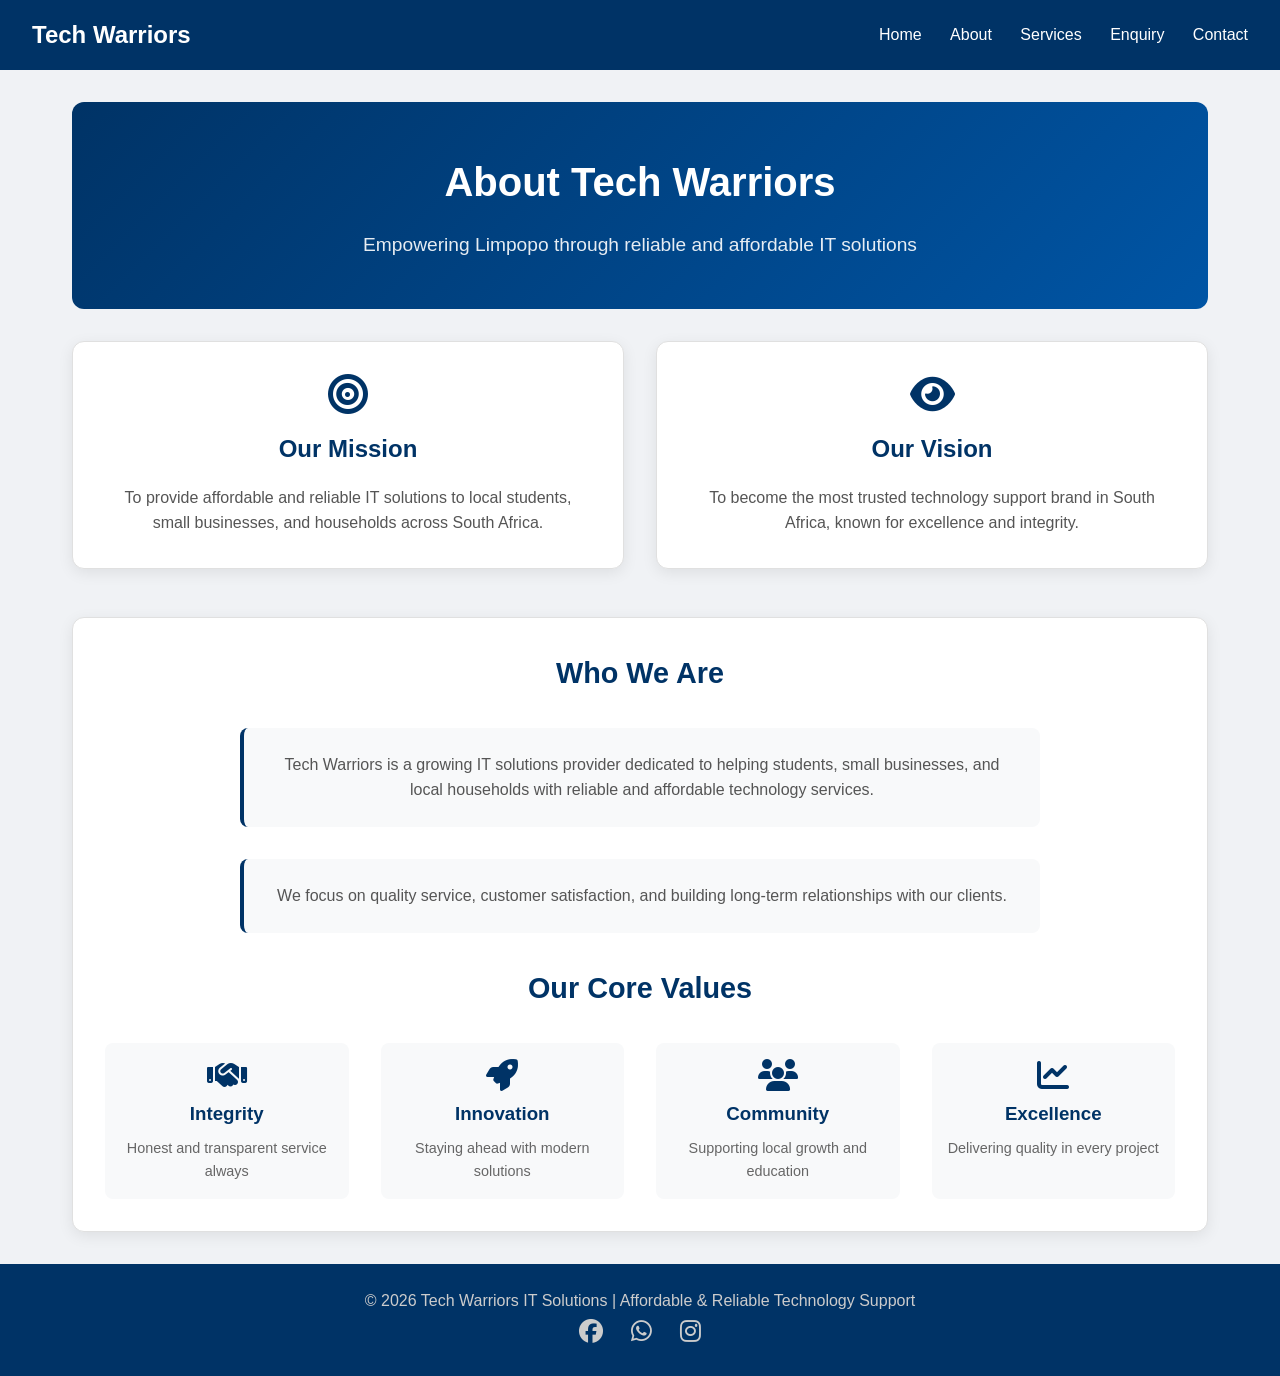
==== about.html @ 4be57d0c "seventh commit" ====
<!DOCTYPE html>
<html lang="en">
<head>
<meta charset="UTF-8">
<meta name="viewport" content="width=device-width, initial-scale=1.0">
<title>About Us - Tech Warriors IT Solutions</title>
<link rel="stylesheet" href="css/style.css">
<link rel="stylesheet" href="https://cdnjs.cloudflare.com/ajax/libs/font-awesome/6.5.0/css/all.min.css">
<style>

  * {
    margin: 0;
    padding: 0;
    box-sizing: border-box;
  }

  body {
    font-family: 'Arial', 'Aptos', sans-serif;
    background-color: #f0f2f5;
    color: #333;
    line-height: 1.6;
  }


  .navbar {
    background-color: #003366;
    padding: 1rem 2rem;
    display: flex;
    justify-content: space-between;
    align-items: center;
    flex-wrap: wrap;
  }

  .logo a {
    color: #fff;
    font-size: 1.5rem;
    font-weight: bold;
    text-decoration: none;
  }

  .nav-links a {
    color: #fff;
    text-decoration: none;
    margin-left: 1.5rem;
    padding: 0.5rem 0;
    transition: color 0.3s;
  }

  .nav-links a:hover {
    color: #cccccc;
  }

  
  .about-container {
    max-width: 1200px;
    margin: 2rem auto;
    padding: 0 2rem;
  }


  .about-hero {
    background: linear-gradient(135deg, #003366 0%, #0055a5 100%);
    color: white;
    text-align: center;
    padding: 3rem 2rem;
    border-radius: 12px;
    margin-bottom: 2rem;
  }

  .about-hero h1 {
    font-size: 2.5rem;
    margin-bottom: 1rem;
  }

  .about-hero p {
    font-size: 1.2rem;
    max-width: 700px;
    margin: 0 auto;
    opacity: 0.9;
  }


  .mv-section {
    display: flex;
    gap: 2rem;
    margin-bottom: 3rem;
    flex-wrap: wrap;
  }

  .mv-card {
    flex: 1;
    background: white;
    padding: 2rem;
    border-radius: 12px;
    box-shadow: 0 4px 15px rgba(0,0,0,0.08);
    text-align: center;
    transition: transform 0.3s;
    border: 1px solid #e0e0e0;
  }

  .mv-card:hover {
    transform: translateY(-5px);
    box-shadow: 0 6px 20px rgba(0,0,0,0.12);
  }

  .mv-card i {
    font-size: 2.5rem;
    color: #003366;
    margin-bottom: 1rem;
  }

  .mv-card h2 {
    color: #003366;
    margin-bottom: 1rem;
    font-size: 1.5rem;
  }

  .mv-card p {
    color: #555;
    line-height: 1.6;
  }

  
  .values-section {
    background: white;
    padding: 2rem;
    border-radius: 12px;
    box-shadow: 0 4px 15px rgba(0,0,0,0.08);
    margin-bottom: 2rem;
    border: 1px solid #e0e0e0;
  }

  .values-section h2 {
    text-align: center;
    color: #003366; /* Blue */
    margin-bottom: 2rem;
    font-size: 1.8rem;
  }

  .values-grid {
    display: flex;
    gap: 2rem;
    flex-wrap: wrap;
    justify-content: center;
  }

  .value-item {
    flex: 1;
    min-width: 200px;
    text-align: center;
    padding: 1rem;
    background: #f8f9fa;
    border-radius: 8px;
  }

  .value-item i {
    font-size: 2rem;
    color: #003366;
    margin-bottom: 0.5rem;
  }

  .value-item h3 {
    color: #003366;
    margin-bottom: 0.5rem;
  }

  .value-item p {
    color: #666;
    font-size: 0.9rem;
  }

  
  .description-text {
    text-align: center;
    max-width: 800px;
    margin: 0 auto 2rem auto;
    color: #555;
    background: #f8f9fa;
    padding: 1.5rem;
    border-radius: 8px;
    border-left: 4px solid #003366;
  }

  
  footer {
    background-color: #003366;
    color: #ccc;
    text-align: center;
    padding: 1.5rem;
    margin-top: 2rem;
  }

  .social-icons a {
    color: #ccc;
    font-size: 1.5rem;
    margin: 0 0.75rem;
    transition: color 0.3s;
  }

  .social-icons a:hover {
    color: #003366;
  }

  
  @media (max-width: 768px) {
    .navbar {
      flex-direction: column;
      gap: 0.8rem;
    }
    .nav-links a {
      margin: 0 0.8rem;
    }
    .about-hero h1 {
      font-size: 1.8rem;
    }
    .mv-section {
      flex-direction: column;
    }
    .values-grid {
      flex-direction: column;
    }
  }
</style>
</head>
<body>

<nav class="navbar">
  <div class="logo"><a href="index.html">Tech Warriors</a></div>
  <div class="nav-links">
    <a href="index.html">Home</a>
    <a href="about.html">About</a>
    <a href="services.html">Services</a>
    <a href="enquiry.html">Enquiry</a>
    <a href="contact.html">Contact</a>
  </div>
</nav>

<div class="about-container">
  <!-- Hero Section -->
  <div class="about-hero">
    <h1>About Tech Warriors</h1>
    <p>Empowering Limpopo through reliable and affordable IT solutions</p>
  </div>


  <div class="mv-section">
    <div class="mv-card">
      <i class="fas fa-bullseye"></i>
      <h2>Our Mission</h2>
      <p>To provide affordable and reliable IT solutions to local students, small businesses, and households across South Africa.</p>
    </div>
    <div class="mv-card">
      <i class="fas fa-eye"></i>
      <h2>Our Vision</h2>
      <p>To become the most trusted technology support brand in South Africa, known for excellence and integrity.</p>
    </div>
  </div>

  
  <div class="values-section">
    <h2>Who We Are</h2>
    <div class="description-text">
      <p>Tech Warriors is a growing IT solutions provider dedicated to helping students, small businesses, and local households with reliable and affordable technology services.</p>
    </div>
    <div class="description-text" style="margin-top: 1rem;">
      <p>We focus on quality service, customer satisfaction, and building long-term relationships with our clients.</p>
    </div>

    <h2 style="margin-top: 2rem;">Our Core Values</h2>
    <div class="values-grid">
      <div class="value-item">
        <i class="fas fa-handshake"></i>
        <h3>Integrity</h3>
        <p>Honest and transparent service always</p>
      </div>
      <div class="value-item">
        <i class="fas fa-rocket"></i>
        <h3>Innovation</h3>
        <p>Staying ahead with modern solutions</p>
      </div>
      <div class="value-item">
        <i class="fas fa-users"></i>
        <h3>Community</h3>
        <p>Supporting local growth and education</p>
      </div>
      <div class="value-item">
        <i class="fas fa-chart-line"></i>
        <h3>Excellence</h3>
        <p>Delivering quality in every project</p>
      </div>
    </div>
  </div>
</div>

<footer>
  <p>© 2026 Tech Warriors IT Solutions | Affordable & Reliable Technology Support</p>
  <div class="social-icons">
    <a href="#"><i class="fab fa-facebook"></i></a>
    <a href="#"><i class="fab fa-whatsapp"></i></a>
    <a href="#"><i class="fab fa-instagram"></i></a>
  </div>
</footer>

<script src="js/script.js"></script>
</body>
</html>
---- css/style.css ----
/* RESET */
*{
    margin: 0;
    padding: 0;
    box-sizing: border-box;
    font-family: Aptos, Arial, sans-serif;
}

body{
    background: #f4f4f4;
    color: #333;
}

/* NAVBAR */
.navbar{
    background: #0056b3;
    padding: 15px 40px;
    display: flex;
    justify-content: space-between;
    align-items: center;
}

.logo a{
    color: white;
    font-size: 26px;
    font-weight: bold;
}

.nav-links a{
    color: white;
    margin-left: 20px;
    text-decoration: none;
    position: relative;
}

.nav-links a::after{
    content: "";
    width: 0;
    height: 2px;
    background: white;
    position: absolute;
    bottom: -5px;
    left: 0;
    transition: 0.3s;
}

.nav-links a:hover::after{
    width: 100%;
}

/* HERO */
.hero{
    height: 90vh;
    background: linear-gradient(rgba(0,0,0,0.6), rgba(0,0,0,0.6)),
                url('../images/tech.jpg') center/cover no-repeat;
    display: flex;
    justify-content: center;
    align-items: center;
    text-align: center;
    color: white;
}

.hero h1{
    font-size: 55px;
    animation: fadeInDown 1s ease-in-out;
}

.hero p{
    font-size: 20px;
    margin-top: 10px;
    animation: fadeInUp 1.2s ease-in-out;
}

/* SERVICES */
.services{
    padding: 60px 20px;
    text-align: center;
}

.service-cards{
    display: flex;
    flex-wrap: wrap;
    justify-content: center;
    gap: 25px;
    margin-top: 30px;
}

.card{
    background: white;
    padding: 25px;
    width: 250px;
    border-radius: 12px;
    box-shadow: 0 5px 15px rgba(0,0,0,0.1);
    transition: transform 0.3s, box-shadow 0.3s;
}

.card:hover{
    transform: translateY(-10px);
    box-shadow: 0 10px 25px rgba(0,0,0,0.2);
}

.card h3{
    color: #0056b3;
}

/* MAIN CONTENT */
main{
    padding: 40px;
    text-align: center;
}

img{
    width: 80%;
    max-width: 500px;
    margin: 20px auto;
    display: block;
    border-radius: 10px;
    transition: transform 0.3s;
}

img:hover{
    transform: scale(1.05);
}

/* FORM */
form{
    background: white;
    padding: 25px;
    width: 350px;
    margin: auto;
    border-radius: 12px;
    box-shadow: 0 5px 15px rgba(0,0,0,0.1);
}

input, textarea{
    width: 100%;
    padding: 12px;
    margin: 10px 0;
    border-radius: 6px;
    border: 1px solid #ccc;
}

button{
    background: #0056b3;
    color: white;
    padding: 12px;
    border: none;
    width: 100%;
    border-radius: 6px;
    cursor: pointer;
}

button:hover{
    background: #003d80;
}

/* FOOTER */
footer{
    background: #0056b3;
    color: white;
    text-align: center;
    padding: 20px;
}

/* ANIMATIONS */
@keyframes fadeInDown{
    from{opacity:0; transform: translateY(-20px);}
    to{opacity:1; transform: translateY(0);}
}

@keyframes fadeInUp{
    from{opacity:0; transform: translateY(20px);}
    to{opacity:1; transform: translateY(0);}
}

html {
    scroll-behavior: smooth;
}
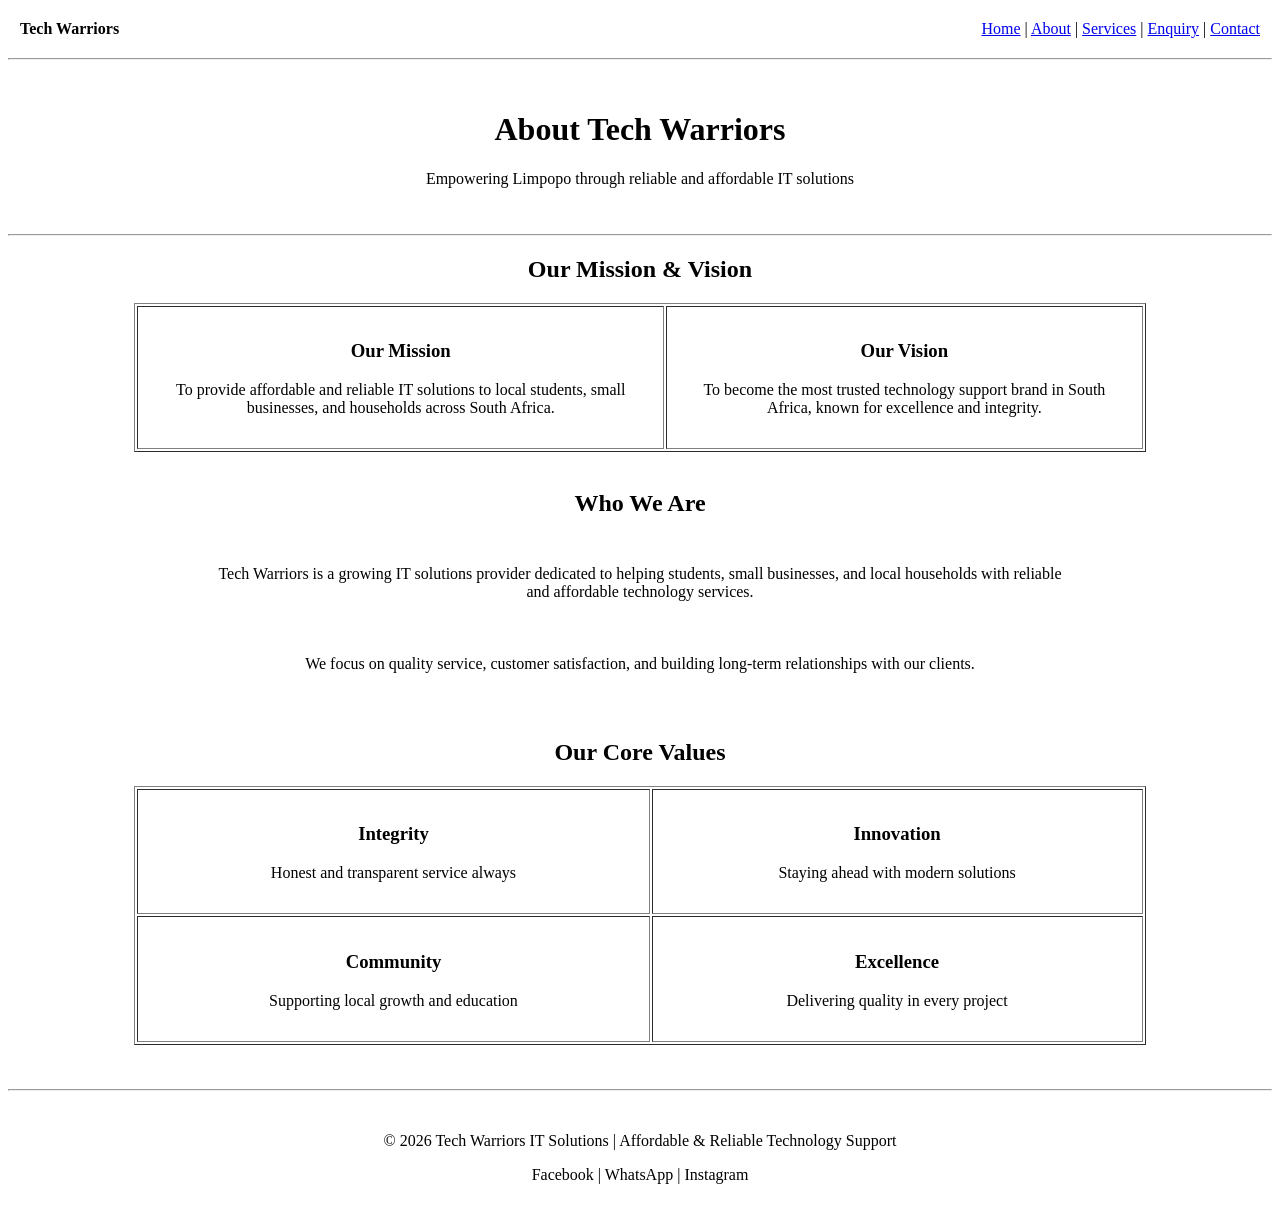
==== commit 9981cd0f: "nineth Commit" ====
--- a/about.html
+++ b/about.html
@@ -2,305 +2,127 @@
 <html lang="en">
 <head>
 <meta charset="UTF-8">
-<meta name="viewport" content="width=device-width, initial-scale=1.0">
 <title>About Us - Tech Warriors IT Solutions</title>
-<link rel="stylesheet" href="css/style.css">
-<link rel="stylesheet" href="https://cdnjs.cloudflare.com/ajax/libs/font-awesome/6.5.0/css/all.min.css">
-<style>
+</head>
 
-  * {
-    margin: 0;
-    padding: 0;
-    box-sizing: border-box;
-  }
-
-  body {
-    font-family: 'Arial', 'Aptos', sans-serif;
-    background-color: #f0f2f5;
-    color: #333;
-    line-height: 1.6;
-  }
-
-
-  .navbar {
-    background-color: #003366;
-    padding: 1rem 2rem;
-    display: flex;
-    justify-content: space-between;
-    align-items: center;
-    flex-wrap: wrap;
-  }
-
-  .logo a {
-    color: #fff;
-    font-size: 1.5rem;
-    font-weight: bold;
-    text-decoration: none;
-  }
-
-  .nav-links a {
-    color: #fff;
-    text-decoration: none;
-    margin-left: 1.5rem;
-    padding: 0.5rem 0;
-    transition: color 0.3s;
-  }
-
-  .nav-links a:hover {
-    color: #cccccc;
-  }
-
-  
-  .about-container {
-    max-width: 1200px;
-    margin: 2rem auto;
-    padding: 0 2rem;
-  }
-
-
-  .about-hero {
-    background: linear-gradient(135deg, #003366 0%, #0055a5 100%);
-    color: white;
-    text-align: center;
-    padding: 3rem 2rem;
-    border-radius: 12px;
-    margin-bottom: 2rem;
-  }
-
-  .about-hero h1 {
-    font-size: 2.5rem;
-    margin-bottom: 1rem;
-  }
-
-  .about-hero p {
-    font-size: 1.2rem;
-    max-width: 700px;
-    margin: 0 auto;
-    opacity: 0.9;
-  }
-
-
-  .mv-section {
-    display: flex;
-    gap: 2rem;
-    margin-bottom: 3rem;
-    flex-wrap: wrap;
-  }
-
-  .mv-card {
-    flex: 1;
-    background: white;
-    padding: 2rem;
-    border-radius: 12px;
-    box-shadow: 0 4px 15px rgba(0,0,0,0.08);
-    text-align: center;
-    transition: transform 0.3s;
-    border: 1px solid #e0e0e0;
-  }
-
-  .mv-card:hover {
-    transform: translateY(-5px);
-    box-shadow: 0 6px 20px rgba(0,0,0,0.12);
-  }
-
-  .mv-card i {
-    font-size: 2.5rem;
-    color: #003366;
-    margin-bottom: 1rem;
-  }
-
-  .mv-card h2 {
-    color: #003366;
-    margin-bottom: 1rem;
-    font-size: 1.5rem;
-  }
-
-  .mv-card p {
-    color: #555;
-    line-height: 1.6;
-  }
-
-  
-  .values-section {
-    background: white;
-    padding: 2rem;
-    border-radius: 12px;
-    box-shadow: 0 4px 15px rgba(0,0,0,0.08);
-    margin-bottom: 2rem;
-    border: 1px solid #e0e0e0;
-  }
-
-  .values-section h2 {
-    text-align: center;
-    color: #003366; /* Blue */
-    margin-bottom: 2rem;
-    font-size: 1.8rem;
-  }
-
-  .values-grid {
-    display: flex;
-    gap: 2rem;
-    flex-wrap: wrap;
-    justify-content: center;
-  }
-
-  .value-item {
-    flex: 1;
-    min-width: 200px;
-    text-align: center;
-    padding: 1rem;
-    background: #f8f9fa;
-    border-radius: 8px;
-  }
-
-  .value-item i {
-    font-size: 2rem;
-    color: #003366;
-    margin-bottom: 0.5rem;
-  }
-
-  .value-item h3 {
-    color: #003366;
-    margin-bottom: 0.5rem;
-  }
-
-  .value-item p {
-    color: #666;
-    font-size: 0.9rem;
-  }
-
-  
-  .description-text {
-    text-align: center;
-    max-width: 800px;
-    margin: 0 auto 2rem auto;
-    color: #555;
-    background: #f8f9fa;
-    padding: 1.5rem;
-    border-radius: 8px;
-    border-left: 4px solid #003366;
-  }
-
-  
-  footer {
-    background-color: #003366;
-    color: #ccc;
-    text-align: center;
-    padding: 1.5rem;
-    margin-top: 2rem;
-  }
-
-  .social-icons a {
-    color: #ccc;
-    font-size: 1.5rem;
-    margin: 0 0.75rem;
-    transition: color 0.3s;
-  }
-
-  .social-icons a:hover {
-    color: #003366;
-  }
-
-  
-  @media (max-width: 768px) {
-    .navbar {
-      flex-direction: column;
-      gap: 0.8rem;
-    }
-    .nav-links a {
-      margin: 0 0.8rem;
-    }
-    .about-hero h1 {
-      font-size: 1.8rem;
-    }
-    .mv-section {
-      flex-direction: column;
-    }
-    .values-grid {
-      flex-direction: column;
-    }
-  }
-</style>
-</head>
 <body>
 
-<nav class="navbar">
-  <div class="logo"><a href="index.html">Tech Warriors</a></div>
-  <div class="nav-links">
-    <a href="index.html">Home</a>
-    <a href="about.html">About</a>
-    <a href="services.html">Services</a>
-    <a href="enquiry.html">Enquiry</a>
-    <a href="contact.html">Contact</a>
-  </div>
-</nav>
+<!-- Navigation -->
+<table width="100%" border="0" cellpadding="10">
+  <tr>
+    <td><b>Tech Warriors</b></td>
+    <td align="right">
+      <a href="index.html">Home</a> |
+      <a href="about.html">About</a> |
+      <a href="services.html">Services</a> |
+      <a href="enquiry.html">Enquiry</a> |
+      <a href="contact.html">Contact</a>
+    </td>
+  </tr>
+</table>
 
-<div class="about-container">
-  <!-- Hero Section -->
-  <div class="about-hero">
-    <h1>About Tech Warriors</h1>
-    <p>Empowering Limpopo through reliable and affordable IT solutions</p>
-  </div>
+<hr>
 
+<!-- Hero Section -->
+<table width="100%" border="0" cellpadding="20">
+  <tr>
+    <td align="center">
+      <h1>About Tech Warriors</h1>
+      <p>Empowering Limpopo through reliable and affordable IT solutions</p>
+    </td>
+  </tr>
+</table>
 
-  <div class="mv-section">
-    <div class="mv-card">
-      <i class="fas fa-bullseye"></i>
-      <h2>Our Mission</h2>
-      <p>To provide affordable and reliable IT solutions to local students, small businesses, and households across South Africa.</p>
-    </div>
-    <div class="mv-card">
-      <i class="fas fa-eye"></i>
-      <h2>Our Vision</h2>
-      <p>To become the most trusted technology support brand in South Africa, known for excellence and integrity.</p>
-    </div>
-  </div>
+<hr>
 
-  
-  <div class="values-section">
-    <h2>Who We Are</h2>
-    <div class="description-text">
-      <p>Tech Warriors is a growing IT solutions provider dedicated to helping students, small businesses, and local households with reliable and affordable technology services.</p>
-    </div>
-    <div class="description-text" style="margin-top: 1rem;">
-      <p>We focus on quality service, customer satisfaction, and building long-term relationships with our clients.</p>
-    </div>
+<!-- Mission & Vision -->
+<h2 align="center">Our Mission & Vision</h2>
 
-    <h2 style="margin-top: 2rem;">Our Core Values</h2>
-    <div class="values-grid">
-      <div class="value-item">
-        <i class="fas fa-handshake"></i>
-        <h3>Integrity</h3>
-        <p>Honest and transparent service always</p>
-      </div>
-      <div class="value-item">
-        <i class="fas fa-rocket"></i>
-        <h3>Innovation</h3>
-        <p>Staying ahead with modern solutions</p>
-      </div>
-      <div class="value-item">
-        <i class="fas fa-users"></i>
-        <h3>Community</h3>
-        <p>Supporting local growth and education</p>
-      </div>
-      <div class="value-item">
-        <i class="fas fa-chart-line"></i>
-        <h3>Excellence</h3>
-        <p>Delivering quality in every project</p>
-      </div>
-    </div>
-  </div>
-</div>
+<table width="80%" align="center" border="1" cellpadding="15">
+  <tr>
+    <td align="center">
+      <h3>Our Mission</h3>
+      <p>
+        To provide affordable and reliable IT solutions to local students,
+        small businesses, and households across South Africa.
+      </p>
+    </td>
+    <td align="center">
+      <h3>Our Vision</h3>
+      <p>
+        To become the most trusted technology support brand in South Africa,
+        known for excellence and integrity.
+      </p>
+    </td>
+  </tr>
+</table>
 
-<footer>
-  <p>© 2026 Tech Warriors IT Solutions | Affordable & Reliable Technology Support</p>
-  <div class="social-icons">
-    <a href="#"><i class="fab fa-facebook"></i></a>
-    <a href="#"><i class="fab fa-whatsapp"></i></a>
-    <a href="#"><i class="fab fa-instagram"></i></a>
-  </div>
-</footer>
+<br>
 
-<script src="js/script.js"></script>
+<!-- Who We Are -->
+<h2 align="center">Who We Are</h2>
+
+<table width="70%" align="center" border="0" cellpadding="10">
+  <tr>
+    <td align="center">
+      <p>
+        Tech Warriors is a growing IT solutions provider dedicated to helping
+        students, small businesses, and local households with reliable and
+        affordable technology services.
+      </p>
+    </td>
+  </tr>
+  <tr>
+    <td align="center">
+      <p>
+        We focus on quality service, customer satisfaction, and building
+        long-term relationships with our clients.
+      </p>
+    </td>
+  </tr>
+</table>
+
+<br>
+
+<!-- Core Values -->
+<h2 align="center">Our Core Values</h2>
+
+<table width="80%" align="center" border="1" cellpadding="15">
+  <tr>
+    <td align="center">
+      <h3>Integrity</h3>
+      <p>Honest and transparent service always</p>
+    </td>
+    <td align="center">
+      <h3>Innovation</h3>
+      <p>Staying ahead with modern solutions</p>
+    </td>
+  </tr>
+  <tr>
+    <td align="center">
+      <h3>Community</h3>
+      <p>Supporting local growth and education</p>
+    </td>
+    <td align="center">
+      <h3>Excellence</h3>
+      <p>Delivering quality in every project</p>
+    </td>
+  </tr>
+</table>
+
+<br><br>
+
+<hr>
+
+<!-- Footer -->
+<table width="100%" border="0" cellpadding="15">
+  <tr>
+    <td align="center">
+      <p>© 2026 Tech Warriors IT Solutions | Affordable & Reliable Technology Support</p>
+      <p>Facebook | WhatsApp | Instagram</p>
+    </td>
+  </tr>
+</table>
+
 </body>
 </html>
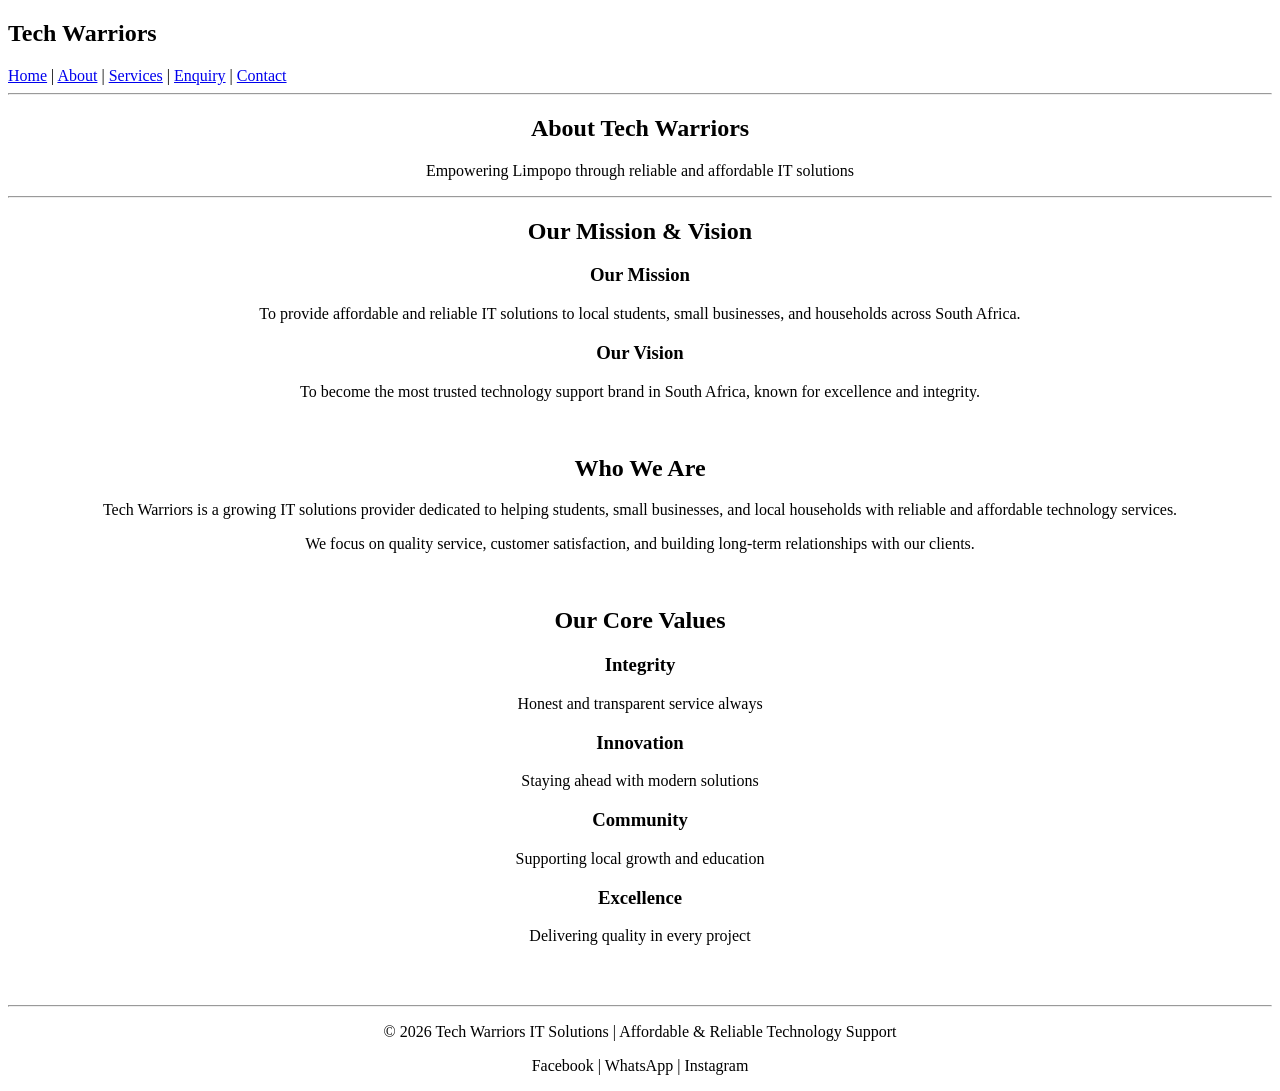
==== commit 685c7061: "thirteen commit" ====
--- a/about.html
+++ b/about.html
@@ -7,122 +7,86 @@
 
 <body>
 
-<!-- Navigation -->
-<table width="100%" border="0" cellpadding="10">
-  <tr>
-    <td><b>Tech Warriors</b></td>
-    <td align="right">
-      <a href="index.html">Home</a> |
-      <a href="about.html">About</a> |
-      <a href="services.html">Services</a> |
-      <a href="enquiry.html">Enquiry</a> |
-      <a href="contact.html">Contact</a>
-    </td>
-  </tr>
-</table>
+<header>
+  <h2>Tech Warriors</h2>
+  <nav>
+    <a href="index.html">Home</a> |
+    <a href="about.html">About</a> |
+    <a href="services.html">Services</a> |
+    <a href="enquiry.html">Enquiry</a> |
+    <a href="contact.html">Contact</a>
+  </nav>
+</header>
 
 <hr>
 
-<!-- Hero Section -->
-<table width="100%" border="0" cellpadding="20">
-  <tr>
-    <td align="center">
-      <h1>About Tech Warriors</h1>
-      <p>Empowering Limpopo through reliable and affordable IT solutions</p>
-    </td>
-  </tr>
-</table>
+<section>
+  <h1 align="center">About Tech Warriors</h1>
+  <p align="center">
+    Empowering Limpopo through reliable and affordable IT solutions
+  </p>
+</section>
 
 <hr>
 
-<!-- Mission & Vision -->
-<h2 align="center">Our Mission & Vision</h2>
+<section>
+  <h2 align="center">Our Mission & Vision</h2>
 
-<table width="80%" align="center" border="1" cellpadding="15">
-  <tr>
-    <td align="center">
-      <h3>Our Mission</h3>
-      <p>
-        To provide affordable and reliable IT solutions to local students,
-        small businesses, and households across South Africa.
-      </p>
-    </td>
-    <td align="center">
-      <h3>Our Vision</h3>
-      <p>
-        To become the most trusted technology support brand in South Africa,
-        known for excellence and integrity.
-      </p>
-    </td>
-  </tr>
-</table>
+  <h3 align="center">Our Mission</h3>
+  <p align="center">
+    To provide affordable and reliable IT solutions to local students,
+    small businesses, and households across South Africa.
+  </p>
+
+  <h3 align="center">Our Vision</h3>
+  <p align="center">
+    To become the most trusted technology support brand in South Africa,
+    known for excellence and integrity.
+  </p>
+</section>
 
 <br>
 
-<!-- Who We Are -->
-<h2 align="center">Who We Are</h2>
+<section>
+  <h2 align="center">Who We Are</h2>
+  <p align="center">
+    Tech Warriors is a growing IT solutions provider dedicated to helping
+    students, small businesses, and local households with reliable and
+    affordable technology services.
+  </p>
 
-<table width="70%" align="center" border="0" cellpadding="10">
-  <tr>
-    <td align="center">
-      <p>
-        Tech Warriors is a growing IT solutions provider dedicated to helping
-        students, small businesses, and local households with reliable and
-        affordable technology services.
-      </p>
-    </td>
-  </tr>
-  <tr>
-    <td align="center">
-      <p>
-        We focus on quality service, customer satisfaction, and building
-        long-term relationships with our clients.
-      </p>
-    </td>
-  </tr>
-</table>
+  <p align="center">
+    We focus on quality service, customer satisfaction, and building
+    long-term relationships with our clients.
+  </p>
+</section>
 
 <br>
 
-<!-- Core Values -->
-<h2 align="center">Our Core Values</h2>
+<section>
+  <h2 align="center">Our Core Values</h2>
 
-<table width="80%" align="center" border="1" cellpadding="15">
-  <tr>
-    <td align="center">
-      <h3>Integrity</h3>
-      <p>Honest and transparent service always</p>
-    </td>
-    <td align="center">
-      <h3>Innovation</h3>
-      <p>Staying ahead with modern solutions</p>
-    </td>
-  </tr>
-  <tr>
-    <td align="center">
-      <h3>Community</h3>
-      <p>Supporting local growth and education</p>
-    </td>
-    <td align="center">
-      <h3>Excellence</h3>
-      <p>Delivering quality in every project</p>
-    </td>
-  </tr>
-</table>
+  <h3 align="center">Integrity</h3>
+  <p align="center">Honest and transparent service always</p>
+
+  <h3 align="center">Innovation</h3>
+  <p align="center">Staying ahead with modern solutions</p>
+
+  <h3 align="center">Community</h3>
+  <p align="center">Supporting local growth and education</p>
+
+  <h3 align="center">Excellence</h3>
+  <p align="center">Delivering quality in every project</p>
+</section>
 
 <br><br>
 
 <hr>
 
-<!-- Footer -->
-<table width="100%" border="0" cellpadding="15">
-  <tr>
-    <td align="center">
-      <p>© 2026 Tech Warriors IT Solutions | Affordable & Reliable Technology Support</p>
-      <p>Facebook | WhatsApp | Instagram</p>
-    </td>
-  </tr>
-</table>
+<footer align="center">
+  <p>© 2026 Tech Warriors IT Solutions | Affordable & Reliable Technology Support</p>
+  <p>Facebook | WhatsApp | Instagram</p>
+</footer>
 
 </body>
 </html>
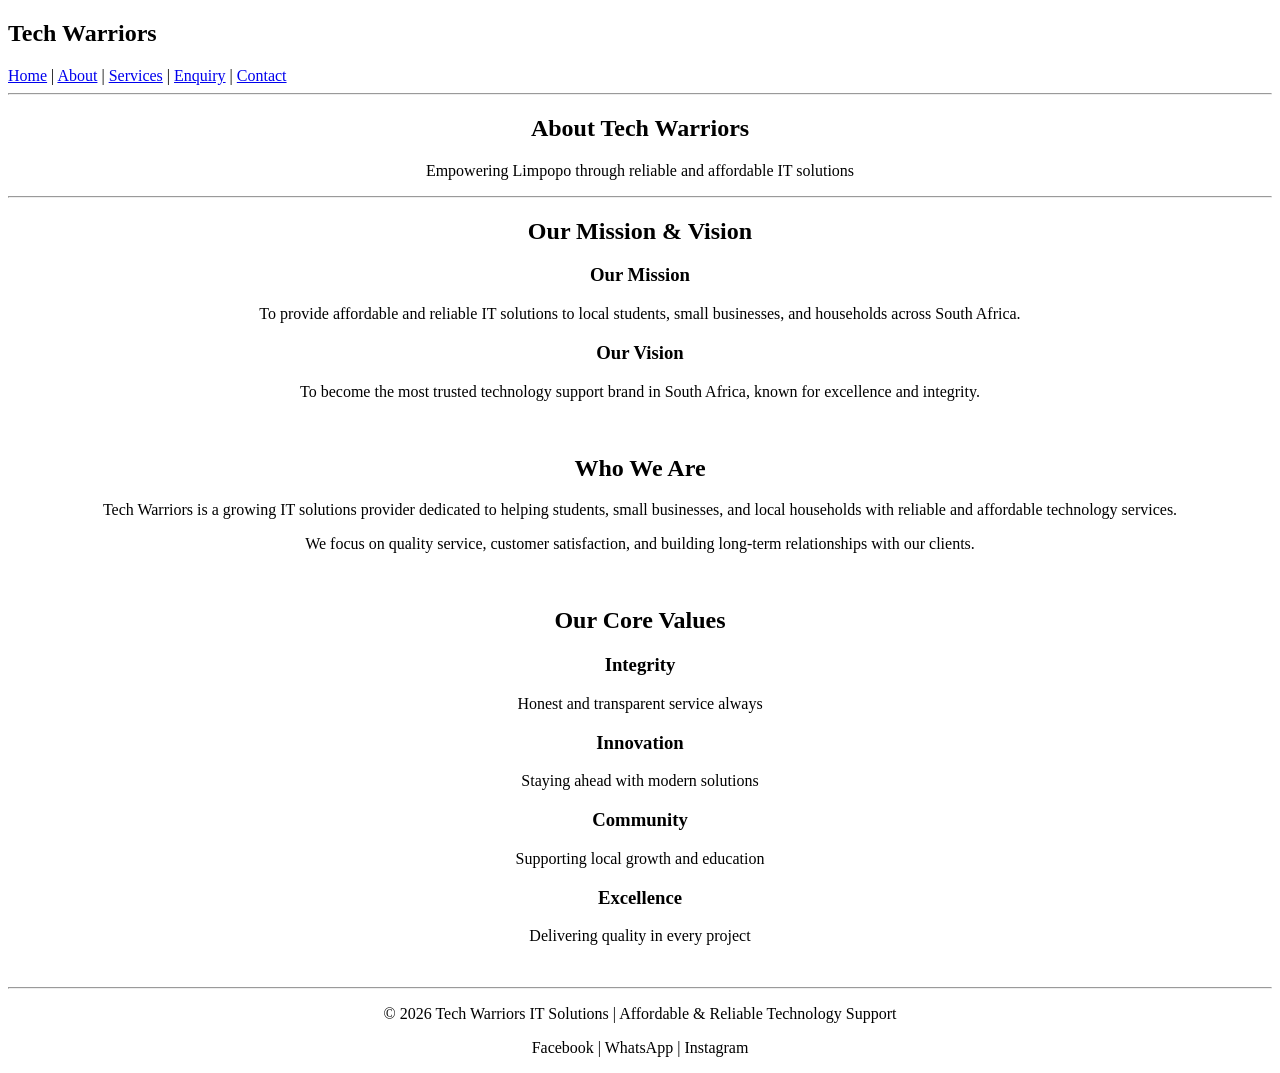
==== commit 54ec199f: "sixteen" ====
--- a/about.html
+++ b/about.html
@@ -79,7 +79,7 @@
   <p align="center">Delivering quality in every project</p>
 </section>
 
-<br><br>
+<br>
 
 <hr>
 
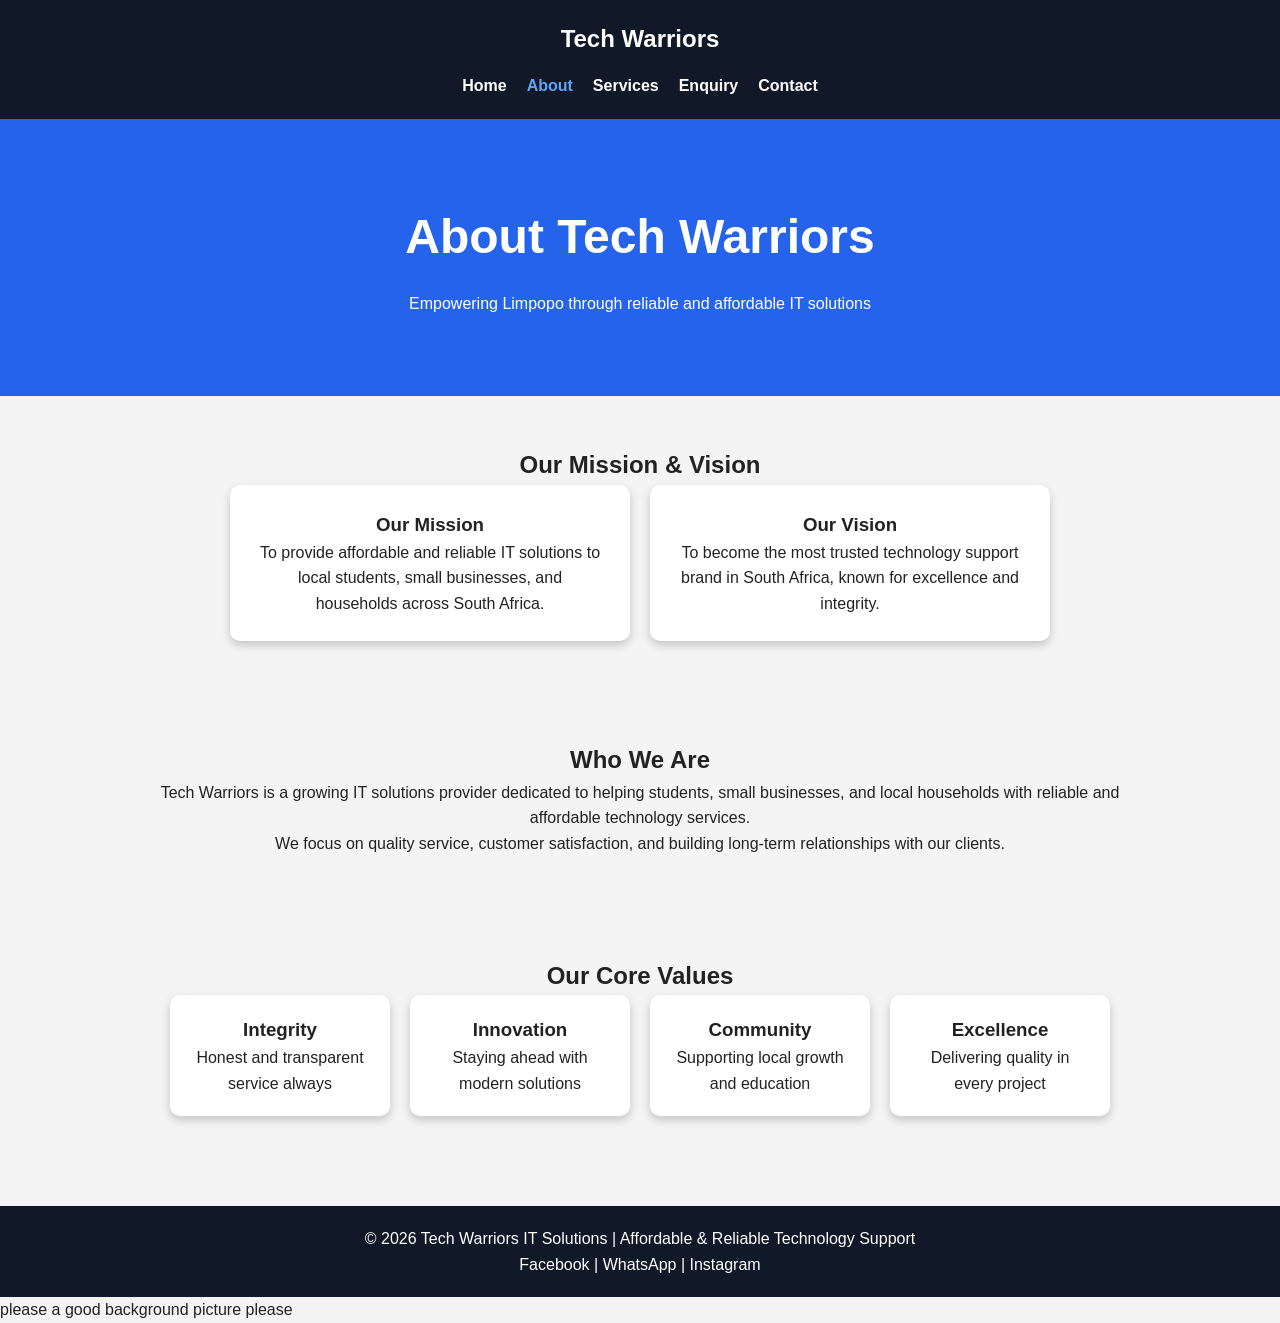
==== commit 1b60f38d: "twentyone commit" ====
--- a/about.html
+++ b/about.html
@@ -1,92 +1,141 @@
 <!DOCTYPE html>
 <html lang="en">
+
 <head>
-<meta charset="UTF-8">
-<title>About Us - Tech Warriors IT Solutions</title>
+    <meta charset="UTF-8">
+
+    <!-- Responsive Design -->
+    <meta name="viewport" content="width=device-width, initial-scale=1.0">
+
+    <title>About Us - Tech Warriors IT Solutions</title>
+
+    <!-- External CSS Link -->
+    <link rel="stylesheet" href="css/style.css">
+
 </head>
 
 <body>
 
 <header>
-  <h2>Tech Warriors</h2>
-  <nav>
-    <a href="index.html">Home</a> |
-    <a href="about.html">About</a> |
-    <a href="services.html">Services</a> |
-    <a href="enquiry.html">Enquiry</a> |
-    <a href="contact.html">Contact</a>
-  </nav>
+
+    <div class="logo">
+        <h2>Tech Warriors</h2>
+    </div>
+
+    <nav>
+        <ul>
+            <li><a href="index.html">Home</a></li>
+            <li><a href="about.html" class="active">About</a></li>
+            <li><a href="services.html">Services</a></li>
+            <li><a href="enquiry.html">Enquiry</a></li>
+            <li><a href="contact.html">Contact</a></li>
+        </ul>
+    </nav>
+
 </header>
 
-<hr>
+<section class="hero-about">
 
-<section>
-  <h1 align="center">About Tech Warriors</h1>
-  <p align="center">
-    Empowering Limpopo through reliable and affordable IT solutions
-  </p>
+    <h1>About Tech Warriors</h1>
+
+    <p>
+        Empowering Limpopo through reliable and affordable IT solutions
+    </p>
+
 </section>
 
-<hr>
+<section class="about-section">
 
-<section>
-  <h2 align="center">Our Mission & Vision</h2>
+    <h2>Our Mission & Vision</h2>
 
-  <h3 align="center">Our Mission</h3>
-  <p align="center">
-    To provide affordable and reliable IT solutions to local students,
-    small businesses, and households across South Africa.
-  </p>
+    <div class="about-container">
 
-  <h3 align="center">Our Vision</h3>
-  <p align="center">
-    To become the most trusted technology support brand in South Africa,
-    known for excellence and integrity.
-  </p>
+        <div class="about-card">
+
+            <h3>Our Mission</h3>
+
+            <p>
+                To provide affordable and reliable IT solutions to local students,
+                small businesses, and households across South Africa.
+            </p>
+
+        </div>
+
+        <div class="about-card">
+
+            <h3>Our Vision</h3>
+
+            <p>
+                To become the most trusted technology support brand in South Africa,
+                known for excellence and integrity.
+            </p>
+
+        </div>
+
+    </div>
+
 </section>
 
-<br>
+<section class="about-section">
 
-<section>
-  <h2 align="center">Who We Are</h2>
-  <p align="center">
-    Tech Warriors is a growing IT solutions provider dedicated to helping
-    students, small businesses, and local households with reliable and
-    affordable technology services.
-  </p>
+    <h2>Who We Are</h2>
 
-  <p align="center">
-    We focus on quality service, customer satisfaction, and building
-    long-term relationships with our clients.
-  </p>
+    <p>
+        Tech Warriors is a growing IT solutions provider dedicated to helping
+        students, small businesses, and local households with reliable and
+        affordable technology services.
+    </p>
+
+    <p>
+        We focus on quality service, customer satisfaction, and building
+        long-term relationships with our clients.
+    </p>
+
 </section>
 
-<br>
+<section class="about-section">
 
-<section>
-  <h2 align="center">Our Core Values</h2>
+    <h2>Our Core Values</h2>
 
-  <h3 align="center">Integrity</h3>
-  <p align="center">Honest and transparent service always</p>
+    <div class="values-container">
 
-  <h3 align="center">Innovation</h3>
-  <p align="center">Staying ahead with modern solutions</p>
+        <div class="value-box">
+            <h3>Integrity</h3>
+            <p>Honest and transparent service always</p>
+        </div>
 
-  <h3 align="center">Community</h3>
-  <p align="center">Supporting local growth and education</p>
+        <div class="value-box">
+            <h3>Innovation</h3>
+            <p>Staying ahead with modern solutions</p>
+        </div>
 
-  <h3 align="center">Excellence</h3>
-  <p align="center">Delivering quality in every project</p>
+        <div class="value-box">
+            <h3>Community</h3>
+            <p>Supporting local growth and education</p>
+        </div>
+
+        <div class="value-box">
+            <h3>Excellence</h3>
+            <p>Delivering quality in every project</p>
+        </div>
+
+    </div>
+
 </section>
 
-<br>
 
-<hr>
+<footer>
 
-<footer align="center">
-  <p>© 2026 Tech Warriors IT Solutions | Affordable & Reliable Technology Support</p>
-  <p>Facebook | WhatsApp | Instagram</p>
+    <p>
+        © 2026 Tech Warriors IT Solutions |
+        Affordable & Reliable Technology Support
+    </p>
+
+    <p>
+        Facebook | WhatsApp | Instagram
+    </p>
+
 </footer>
 
 </body>
-</html>+</html>   please a good background picture please
--- a/css/style.css
+++ b/css/style.css
@@ -0,0 +1,361 @@
+/* =========================
+   TECH WARRIORS STYLE SHEET
+   ========================= */
+
+*{
+    margin: 0;
+    padding: 0;
+    box-sizing: border-box;
+}
+
+body{
+    font-family: Arial, sans-serif;
+    background-color: #f4f4f4;
+    color: #222;
+    line-height: 1.6;
+}
+
+header{
+    background-color: #111827;
+    color: white;
+    padding: 20px;
+}
+
+.logo{
+    text-align: center;
+    margin-bottom: 15px;
+}
+
+nav ul{
+    display: flex;
+    justify-content: center;
+    gap: 20px;
+    list-style: none;
+    flex-wrap: wrap;
+}
+
+nav a{
+    color: white;
+    text-decoration: none;
+    font-weight: bold;
+    transition: 0.3s;
+}
+
+nav a:hover{
+    color: #60a5fa;
+}
+
+.active{
+    color: #60a5fa;
+}
+
+.hero-about{
+    background-color: #2563eb;
+    color: white;
+    text-align: center;
+    padding: 80px 20px;
+}
+
+.hero-about h1{
+    font-size: 3rem;
+    margin-bottom: 15px;
+}
+
+.about-section{
+    padding: 50px 10%;
+    text-align: center;
+}
+
+.about-container{
+    display: flex;
+    justify-content: center;
+    gap: 20px;
+    flex-wrap: wrap;
+}
+
+.about-card{
+    background-color: white;
+    width: 400px;
+    padding: 25px;
+    border-radius: 10px;
+    box-shadow: 0 4px 10px rgba(0,0,0,0.2);
+}
+
+.values-container{
+    display: flex;
+    justify-content: center;
+    gap: 20px;
+    flex-wrap: wrap;
+}
+
+.value-box{
+    background-color: white;
+    width: 220px;
+    padding: 20px;
+    border-radius: 10px;
+    box-shadow: 0 4px 10px rgba(0,0,0,0.2);
+}
+
+footer{
+    background-color: #111827;
+    color: white;
+    text-align: center;
+    padding: 20px;
+    margin-top: 40px;
+}
+
+@media (max-width: 768px){
+
+    nav ul{
+        flex-direction: column;
+        align-items: center;
+    }
+
+    .hero-about h1{
+        font-size: 2rem;
+    }
+
+    .about-card,
+    .value-box{
+        width: 100%;
+    }
+
+}
+
+/* =========================
+   SERVICES PAGE
+   ========================= */
+
+.services-section{
+    padding: 60px 10%;
+    text-align: center;
+    background-color: #f4f4f4;
+}
+
+.services-section h2{
+    margin-bottom: 40px;
+    color: #111827;
+    font-size: 2rem;
+}
+
+/* SERVICES CONTAINER */
+
+.services-container{
+    display: flex;
+    justify-content: center;
+    gap: 25px;
+    flex-wrap: wrap;
+}
+
+/* SERVICE CARD */
+
+.service-card{
+    background-color: white;
+    width: 320px;
+    padding: 30px;
+    border-radius: 12px;
+    box-shadow: 0 4px 12px rgba(0,0,0,0.15);
+    transition: 0.3s;
+}
+
+.service-card:hover{
+    transform: translateY(-8px);
+}
+
+/* SERVICE TITLE */
+
+.service-card h3{
+    color: #2563eb;
+    margin-bottom: 15px;
+    font-size: 1.4rem;
+}
+
+/* SERVICE TEXT */
+
+.service-card p{
+    color: #444;
+    line-height: 1.7;
+}
+
+/* RESPONSIVE DESIGN */
+
+@media (max-width: 768px){
+
+    .services-container{
+        flex-direction: column;
+        align-items: center;
+    }
+
+    .service-card{
+        width: 100%;
+    }
+
+}
+
+/* =========================
+   HOME PAGE
+   ========================= */
+
+/* HERO SECTION */
+
+.hero-home{
+    background: linear-gradient(rgba(17,24,39,0.7),
+                rgba(17,24,39,0.7)),
+                url("../images/tech-bg.jpg");
+
+    background-size: cover;
+    background-position: center;
+
+    color: white;
+    text-align: center;
+
+    padding: 120px 20px;
+}
+
+.hero-home h1{
+    font-size: 3.5rem;
+    margin-bottom: 20px;
+}
+
+.hero-home p{
+    font-size: 1.3rem;
+    margin-bottom: 30px;
+}
+
+/* BUTTON */
+
+.btn{
+    display: inline-block;
+
+    background-color: #2563eb;
+    color: white;
+
+    padding: 14px 30px;
+
+    border-radius: 6px;
+
+    text-decoration: none;
+
+    font-weight: bold;
+
+    transition: 0.3s;
+}
+
+.btn:hover{
+    background-color: #1d4ed8;
+}
+
+/* SECTION TITLE */
+
+.section-title{
+    text-align: center;
+    font-size: 2.2rem;
+    margin-bottom: 40px;
+    color: #111827;
+}
+
+/* SERVICES GRID */
+
+.services-grid{
+    display: flex;
+    justify-content: center;
+    gap: 25px;
+    flex-wrap: wrap;
+}
+
+/* SERVICE CARDS */
+
+.service-card{
+    background-color: white;
+
+    width: 280px;
+
+    padding: 30px;
+
+    border-radius: 12px;
+
+    box-shadow: 0 4px 12px rgba(0,0,0,0.15);
+
+    transition: 0.3s;
+}
+
+.service-card:hover{
+    transform: translateY(-8px);
+}
+
+.service-card h3{
+    margin-bottom: 15px;
+    color: #2563eb;
+}
+
+/* TEXT CENTER */
+
+.text-center{
+    text-align: center;
+}
+
+/* MARGIN TOP */
+
+.mt-2{
+    margin-top: 40px;
+    margin-bottom: 40px;
+}
+
+/* RESPONSIVE DESIGN */
+
+@media (max-width: 768px){
+
+    .hero-home h1{
+        font-size: 2.3rem;
+    }
+
+    .hero-home p{
+        font-size: 1rem;
+    }
+
+    .services-grid{
+        flex-direction: column;
+        align-items: center;
+    }
+
+    .service-card{
+        width: 100%;
+    }
+
+}
+/* =========================
+   IMAGE SECTIONS
+   ========================= */
+
+.image-section{
+    width: 100%;
+    text-align: center;
+    background-color: #f4f4f4;
+    padding: 40px 20px;
+}
+
+.image-section img{
+    width: 90%;
+    max-width: 1100px;
+    height: auto;
+
+    border-radius: 12px;
+
+    box-shadow: 0 4px 12px rgba(0,0,0,0.2);
+
+    transition: 0.3s;
+}
+
+.image-section img:hover{
+    transform: scale(1.01);
+}
+
+/* RESPONSIVE IMAGES */
+
+@media (max-width: 768px){
+
+    .image-section img{
+        width: 100%;
+    }
+
+}
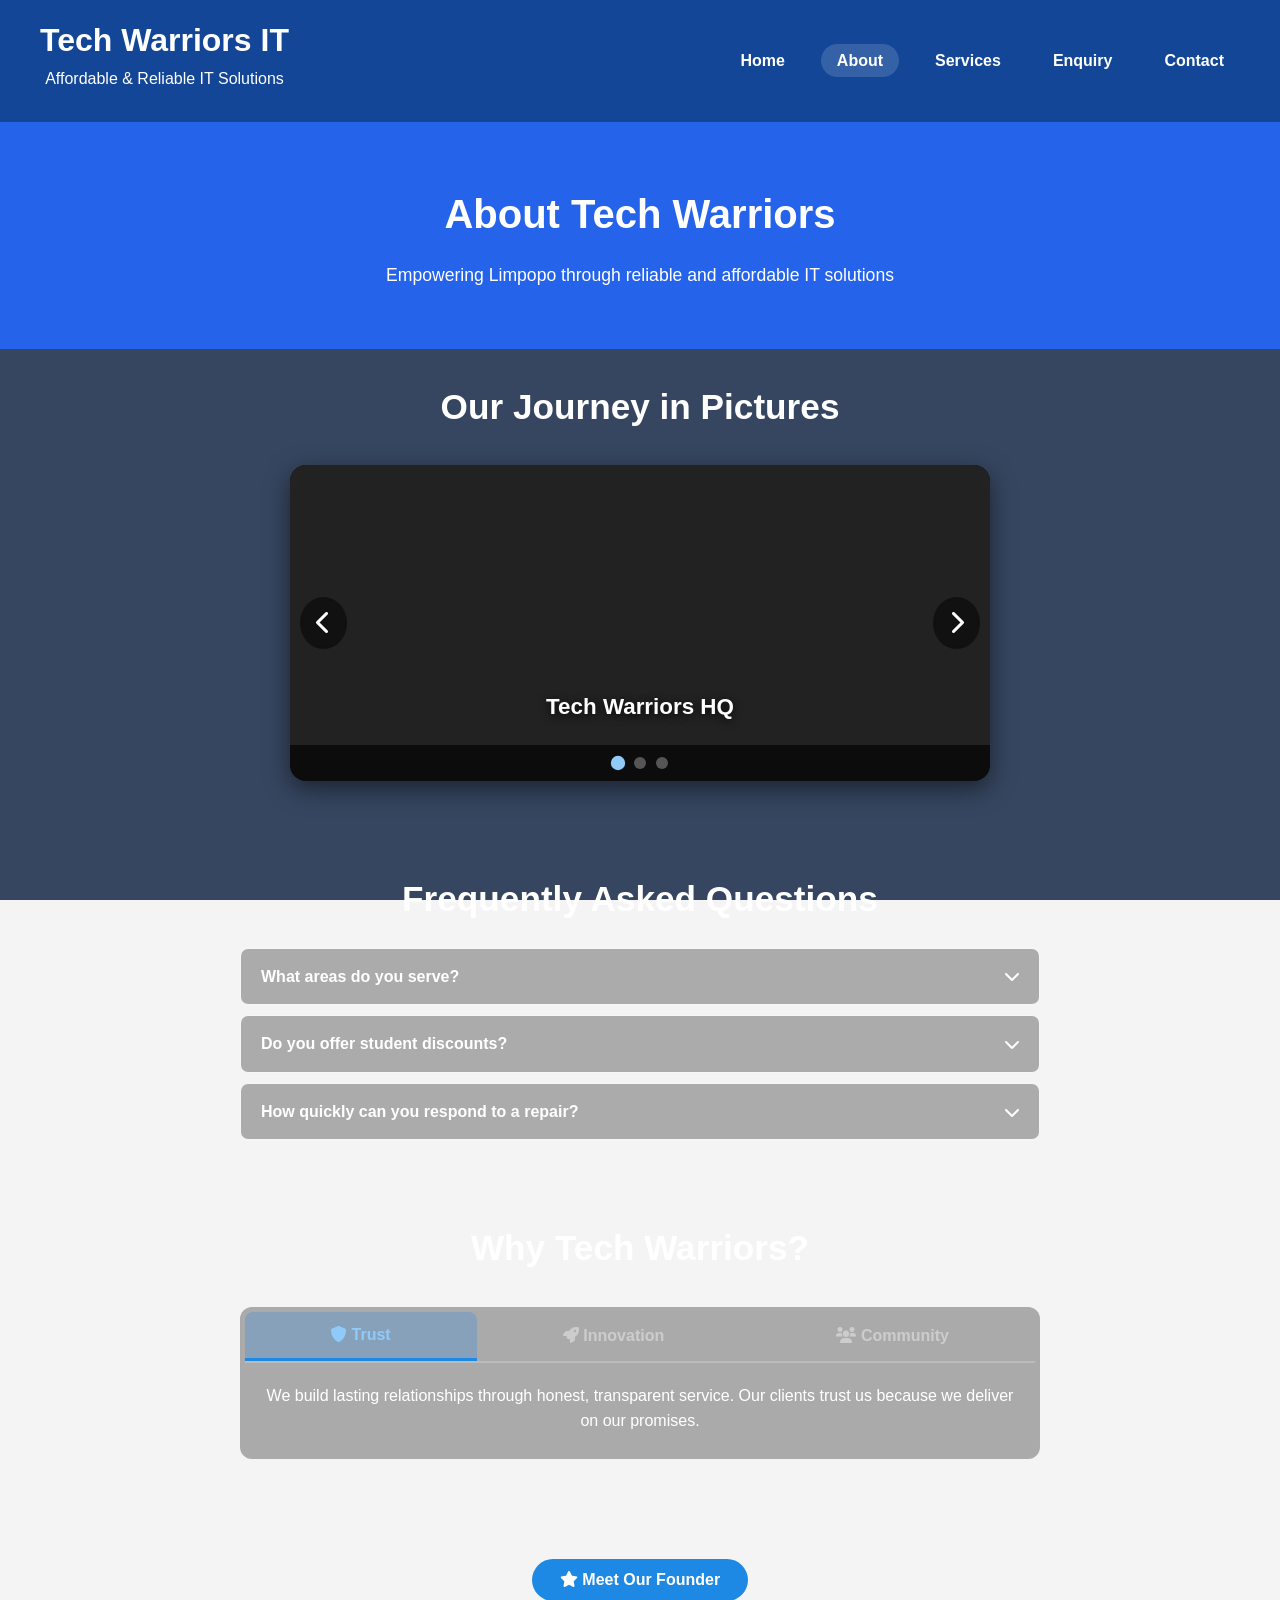
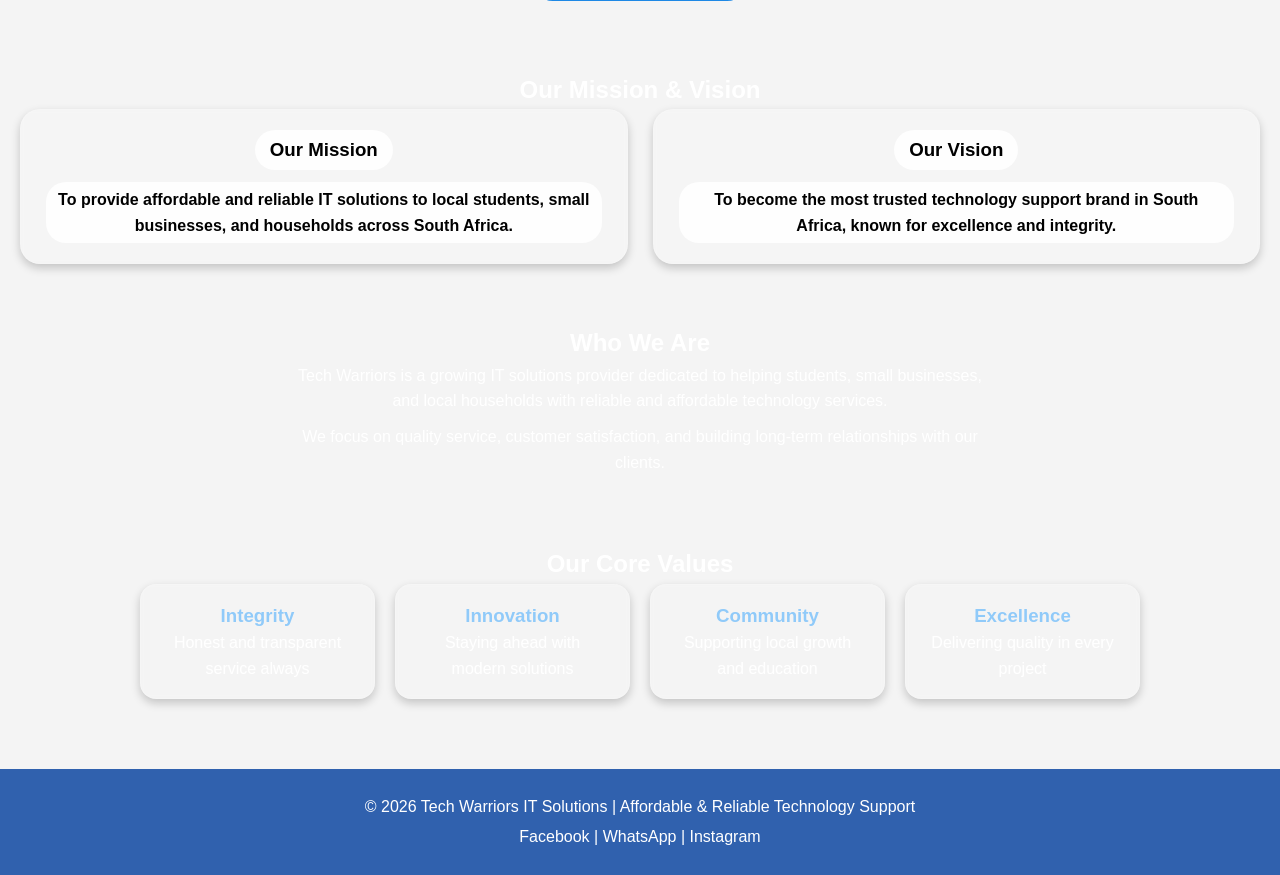
==== commit 2504f5e2: "twentytwo commit" ====
--- a/about.html
+++ b/about.html
@@ -3,139 +3,819 @@
 
 <head>
     <meta charset="UTF-8">
-
-    <!-- Responsive Design -->
     <meta name="viewport" content="width=device-width, initial-scale=1.0">
-
+    <meta name="description" content="Tech Warriors IT Solutions - Learn about our mission to provide affordable and reliable IT support to students, businesses, and households across Limpopo, South Africa.">
+    <meta name="keywords" content="Tech Warriors, About Us, IT Solutions, Computer Repairs, Limpopo, South Africa, Student IT Support">
+    <meta name="author" content="Lesego Mokaba">
+    <meta name="robots" content="index, follow">
     <title>About Us - Tech Warriors IT Solutions</title>
 
-    <!-- External CSS Link -->
+    <!-- External CSS (keep original) -->
     <link rel="stylesheet" href="css/style.css">
-
+    <!-- Font Awesome for icons (optional but enhances) -->
+    <link rel="stylesheet" href="https://cdnjs.cloudflare.com/ajax/libs/font-awesome/6.0.0-beta3/css/all.min.css">
+
+    <style>
+        /* ----- preserve base colors & fonts (do not change) ----- */
+        body {
+            margin: 0;
+            padding: 0;
+            font-family: Arial, Helvetica, sans-serif;
+            background-image: url('https://images.pexels.com/photos/1181671/pexels-photo-1181671.jpeg?auto=compress&cs=tinysrgb&w=1920&h=1080&dpr=2');
+            background-size: cover;
+            background-attachment: fixed;
+            background-position: center center;
+            background-repeat: no-repeat;
+            position: relative;
+            color: #ffffff;
+        }
+
+        body::before {
+            content: "";
+            position: fixed;
+            top: 0;
+            left: 0;
+            width: 100%;
+            height: 100%;
+            background-color: rgba(7, 27, 59, 0.80);
+            z-index: -1;
+        }
+
+        header,
+        section,
+        footer,
+        .hero-about,
+        .about-section,
+        .about-container,
+        .about-card,
+        .logo,
+        nav,
+        ul,
+        li,
+        a,
+        h1,
+        h2,
+        h3,
+        p,
+        div {
+            position: relative;
+            z-index: 1;
+        }
+
+        a {
+            color: #ffffff !important;
+            text-decoration: none;
+        }
+
+        a:hover {
+            color:  #90CAF9 !important;
+        }
+
+        nav ul {
+            list-style: none;
+            display: flex;
+            gap: 20px;
+            padding: 0;
+            margin: 0;
+        }
+
+        nav ul li a {
+            color: #ffffff !important;
+            text-decoration: none;
+            padding: 8px 16px;
+            border-radius: 25px;
+            transition: 0.3s;
+        }
+
+        nav ul li a:hover {
+            color:  #90CAF9 !important;
+            background: rgba(255, 255, 255, 0.1);
+        }
+
+        nav ul li a.active {
+            color: #ffffff !important;
+            font-weight: bold;
+            background: rgba(255, 255, 255, 0.15);
+        }
+
+        header {
+            display: flex;
+            justify-content: space-between;
+            align-items: center;
+            padding: 15px 40px;
+             background: rgba(13, 71, 161, 0.85);
+            backdrop-filter: blur(4px);
+        }
+
+        .logo h2 {
+            margin: 0;
+            color: #ffffff;
+        }
+
+        .hero-about {
+            text-align: center;
+            padding: 60px 20px;
+        }
+
+        .hero-about h1 {
+            font-size: 2.5rem;
+            color: #ffffff;
+        }
+
+        .hero-about p {
+            font-size: 1.1rem;
+            color: #ffffff;
+            max-width: 700px;
+            margin: 0 auto;
+        }
+
+        .about-card h3 {
+            color: #000000 !important;
+            background-color: rgba(255, 255, 255, 0.85);
+            display: inline-block;
+            padding: 5px 15px;
+            border-radius: 25px;
+            font-weight: bold;
+            margin-bottom: 12px;
+        }
+
+        .about-card p {
+            color: #000000 !important;
+            background-color: rgba(255, 255, 255, 0.85);
+            display: inline-block;
+            padding: 5px 12px;
+            border-radius: 20px;
+            font-weight: bold;
+        }
+
+        /* ----- NEW COMPONENTS (preserve colors/fonts) ----- */
+
+        /* accordion */
+        .accordion {
+            max-width: 800px;
+            margin: 20px auto;
+        }
+
+        .accordion-item {
+            background: rgba(255, 255, 255, 0.1);
+            backdrop-filter: blur(2px);
+            border-radius: 8px;
+            margin-bottom: 10px;
+            border: 1px solid rgba(255, 255, 255, 0.2);
+            overflow: hidden;
+            transition: 0.3s;
+        }
+
+        .accordion-header {
+            background: rgba(0, 0, 0, 0.3);
+            padding: 15px 20px;
+            cursor: pointer;
+            display: flex;
+            justify-content: space-between;
+            align-items: center;
+            font-weight: bold;
+            color: #fff;
+            transition: 0.2s;
+        }
+
+        .accordion-header:hover {
+            background: rgba(30,136,229,0.30);
+        }
+
+        .accordion-header i {
+            transition: transform 0.3s;
+        }
+
+        .accordion-content {
+            max-height: 0;
+            overflow: hidden;
+            transition: max-height 0.4s ease, padding 0.3s ease;
+            padding: 0 20px;
+            background: rgba(0, 0, 0, 0.2);
+            color: #fff;
+        }
+
+        .accordion-content p {
+            margin: 15px 0;
+            color: #ffffff !important;
+            background: transparent !important;
+            padding: 0 !important;
+            border-radius: 0 !important;
+        }
+
+        .accordion-item.active .accordion-content {
+            max-height: 200px;
+            padding: 15px 20px;
+        }
+
+        .accordion-item.active .accordion-header i {
+            transform: rotate(180deg);
+        }
+
+        /* tabs */
+        .tabs-container {
+            max-width: 800px;
+            margin: 30px auto;
+            background: rgba(0, 0, 0, 0.3);
+            backdrop-filter: blur(2px);
+            border-radius: 12px;
+            padding: 5px;
+        }
+
+        .tabs {
+            display: flex;
+            flex-wrap: wrap;
+            border-bottom: 2px solid rgba(255, 255, 255, 0.2);
+        }
+
+        .tab-btn {
+            background: transparent;
+            border: none;
+            padding: 14px 24px;
+            font-size: 1rem;
+            font-weight: bold;
+            color: #ccc;
+            cursor: pointer;
+            transition: 0.3s;
+            flex: 1 1 auto;
+            border-radius: 8px 8px 0 0;
+            font-family: inherit;
+        }
+
+        .tab-btn:hover {
+            background: rgba(30,136,229,0.20);
+        }
+
+        .tab-btn.active {
+            color: #90CAF9;
+    background: rgba(30,136,229,0.25);
+    border-bottom: 3px solid #1E88E5;
+        }
+
+        .tab-panel {
+            display: none;
+            padding: 20px;
+            color: #fff;
+            animation: fadeIn 0.3s ease;
+        }
+
+        .tab-panel.active {
+            display: block;
+        }
+
+        .tab-panel p {
+            color: #ffffff !important;
+            background: transparent !important;
+            padding: 0 !important;
+            border-radius: 0 !important;
+        }
+
+        /* modal */
+        .modal-trigger {
+            background: #1E88E5;
+            color: #FFFFFF !important;
+            border: none;
+            padding: 12px 28px;
+            border-radius: 40px;
+            font-weight: bold;
+            font-size: 1rem;
+            cursor: pointer;
+            transition: 0.2s;
+            font-family: inherit;
+            display: inline-block;
+            margin: 10px 0;
+        }
+
+        .modal-trigger:hover {
+            background: #0D47A1;
+            transform: scale(1.03);
+        }
+
+        .modal-overlay {
+            position: fixed;
+            top: 0;
+            left: 0;
+            width: 100%;
+            height: 100%;
+            background: rgba(0, 0, 0, 0.7);
+            backdrop-filter: blur(4px);
+            display: none;
+            align-items: center;
+            justify-content: center;
+            z-index: 9999;
+            animation: fadeIn 0.3s;
+        }
+
+        .modal-overlay.show {
+            display: flex;
+        }
+
+        .modal-box {
+            background: #0D47A1;
+            max-width: 500px;
+            width: 90%;
+            padding: 30px 25px;
+            border-radius: 20px;
+            box-shadow: 0 20px 40px rgba(0, 0, 0, 0.6);
+            position: relative;
+            border: 1px solid rgba(255, 255, 255, 0.1);
+            color: #fff;
+            animation: slideUp 0.3s ease;
+        }
+
+        .modal-box h3 {
+            color: #90CAF9  !important;
+            margin-top: 0;
+        }
+
+        .modal-close {
+            position: absolute;
+            top: 15px;
+            right: 20px;
+            font-size: 1.8rem;
+            cursor: pointer;
+            color: #aaa;
+            transition: 0.2s;
+            background: none;
+            border: none;
+        }
+
+        .modal-close:hover {
+            color: #1E88E5;
+            transform: rotate(90deg);
+        }
+
+        /* image slider (carousel) */
+        .slider-wrapper {
+            max-width: 700px;
+            margin: 30px auto;
+            border-radius: 16px;
+            overflow: hidden;
+            box-shadow: 0 8px 25px rgba(0, 0, 0, 0.5);
+            position: relative;
+            background: #111;
+        }
+
+        .slider-track {
+            display: flex;
+            transition: transform 0.5s ease;
+        }
+
+        .slider-slide {
+            min-width: 100%;
+            height: 280px;
+            background-size: cover;
+            background-position: center;
+            display: flex;
+            align-items: flex-end;
+            justify-content: center;
+            padding-bottom: 20px;
+            color: #fff;
+            font-weight: bold;
+            text-shadow: 0 2px 10px rgba(0, 0, 0, 0.8);
+            font-size: 1.4rem;
+            background-color: #222;
+        }
+
+        .slider-btn {
+            position: absolute;
+            top: 50%;
+            transform: translateY(-50%);
+            background: rgba(0, 0, 0, 0.5);
+            color: #fff;
+            border: none;
+            padding: 12px 16px;
+            cursor: pointer;
+            font-size: 1.5rem;
+            border-radius: 50%;
+            transition: 0.2s;
+            z-index: 5;
+            backdrop-filter: blur(2px);
+        }
+
+        .slider-btn:hover {
+            background: #007BFF;
+            color: #FFFFFF;
+        }
+
+        .slider-btn.prev {
+            left: 10px;
+        }
+
+        .slider-btn.next {
+            right: 10px;
+        }
+
+        .slider-dots {
+            display: flex;
+            justify-content: center;
+            gap: 10px;
+            padding: 12px 0;
+            background: rgba(0, 0, 0, 0.3);
+        }
+
+        .slider-dot {
+            width: 12px;
+            height: 12px;
+            border-radius: 50%;
+            background: rgba(255, 255, 255, 0.3);
+            cursor: pointer;
+            transition: 0.2s;
+            border: none;
+        }
+
+        .slider-dot.active {
+            background: #90CAF9;
+            transform: scale(1.2);
+        }
+
+        /* animations */
+        @keyframes fadeIn {
+            from {
+                opacity: 0;
+                transform: translateY(8px);
+            }
+            to {
+                opacity: 1;
+                transform: translateY(0);
+            }
+        }
+
+        @keyframes slideUp {
+            from {
+                opacity: 0;
+                transform: translateY(30px);
+            }
+            to {
+                opacity: 1;
+                transform: translateY(0);
+            }
+        }
+
+        .fade-in {
+            animation: fadeIn 0.6s ease forwards;
+        }
+
+        .delay-1 {
+            animation-delay: 0.1s;
+        }
+        .delay-2 {
+            animation-delay: 0.2s;
+        }
+        .delay-3 {
+            animation-delay: 0.3s;
+        }
+
+        /* spacing */
+        .about-section {
+            padding: 30px 20px;
+            text-align: center;
+        }
+
+        .section-title {
+            text-align: center;
+            margin-bottom: 20px;
+            color: #fff;
+        }
+
+        .text-center {
+            text-align: center;
+        }
+
+        .mt-2 {
+            margin-top: 20px;
+        }
+        .mb-2 {
+            margin-bottom: 20px;
+        }
+
+        /* preserve original card styles */
+        .about-container {
+            display: flex;
+            flex-wrap: wrap;
+            justify-content: center;
+            gap: 25px;
+        }
+
+        .about-card {
+            background: rgba(255, 255, 255, 0.1);
+            backdrop-filter: blur(2px);
+            padding: 20px 25px;
+            border-radius: 20px;
+            min-width: 200px;
+            flex: 1 1 200px;
+            text-align: center;
+            border: 1px solid rgba(255, 255, 255, 0.15);
+        }
+
+        .value-box {
+            background: rgba(255, 255, 255, 0.08);
+            backdrop-filter: blur(2px);
+            padding: 16px 20px;
+            border-radius: 16px;
+            flex: 1 1 180px;
+            border: 1px solid rgba(255, 255, 255, 0.1);
+            text-align: center;
+        }
+
+        .values-container {
+            display: flex;
+            flex-wrap: wrap;
+            justify-content: center;
+            gap: 20px;
+            max-width: 1000px;
+            margin: 0 auto;
+        }
+
+        .value-box h3 {
+            color: #90CAF9;
+        }
+
+        .value-box p {
+            color: #ffffff;
+        }
+
+        footer {
+            padding: 20px;
+            text-align: center;
+            background: rgba(13, 71, 161, 0.85);
+            backdrop-filter: blur(2px);
+            margin-top: 40px;
+        }
+
+        footer p {
+            margin: 5px 0;
+            color: #ffffff;
+        }
+    </style>
 </head>
 
 <body>
 
-<header>
-
-    <div class="logo">
-        <h2>Tech Warriors</h2>
-    </div>
-
-    <nav>
-        <ul>
-            <li><a href="index.html">Home</a></li>
-            <li><a href="about.html" class="active">About</a></li>
-            <li><a href="services.html">Services</a></li>
-            <li><a href="enquiry.html">Enquiry</a></li>
-            <li><a href="contact.html">Contact</a></li>
-        </ul>
-    </nav>
-
-</header>
-
-<section class="hero-about">
-
-    <h1>About Tech Warriors</h1>
-
-    <p>
-        Empowering Limpopo through reliable and affordable IT solutions
-    </p>
-
-</section>
-
-<section class="about-section">
-
-    <h2>Our Mission & Vision</h2>
-
-    <div class="about-container">
-
-        <div class="about-card">
-
-            <h3>Our Mission</h3>
-
-            <p>
-                To provide affordable and reliable IT solutions to local students,
-                small businesses, and households across South Africa.
-            </p>
-
+    <!-- HEADER (original) -->
+    <header>
+        <div class="logo">
+    <h1>Tech Warriors IT</h1>
+    <p>Affordable & Reliable IT Solutions</p>
+</div>
+        <nav>
+            <ul>
+                <li><a href="index.html">Home</a></li>
+                <li><a href="about.html" class="active">About</a></li>
+                <li><a href="services.html">Services</a></li>
+                <li><a href="enquiry.html">Enquiry</a></li>
+                <li><a href="contact.html">Contact</a></li>
+            </ul>
+        </nav>
+    </header>
+
+    <!-- HERO (original) -->
+    <section class="hero-about">
+        <h1>About Tech Warriors</h1>
+        <p>Empowering Limpopo through reliable and affordable IT solutions</p>
+    </section>
+
+    <!-- ====== IMAGE SLIDER (NEW) ====== -->
+    <section class="about-section">
+        <h2 class="section-title">Our Journey in Pictures</h2>
+        <div class="slider-wrapper">
+            <div class="slider-track" id="sliderTrack">
+                <div class="slider-slide" style="background-image: url('https://images.pexels.com/photos/1181671/pexels-photo-1181671.jpeg?auto=compress&cs=tinysrgb&w=600&h=400&dpr=2');">Tech Warriors HQ</div>
+                <div class="slider-slide" style="background-image: url('https://images.pexels.com/photos/1181467/pexels-photo-1181467.jpeg?auto=compress&cs=tinysrgb&w=600&h=400&dpr=2');">Community Support</div>
+                <div class="slider-slide" style="background-image: url('https://images.pexels.com/photos/1181675/pexels-photo-1181675.jpeg?auto=compress&cs=tinysrgb&w=600&h=400&dpr=2');">Innovation & Growth</div>
+            </div>
+            <button class="slider-btn prev" id="prevBtn"><i class="fas fa-chevron-left"></i></button>
+            <button class="slider-btn next" id="nextBtn"><i class="fas fa-chevron-right"></i></button>
+            <div class="slider-dots" id="sliderDots"></div>
         </div>
-
-        <div class="about-card">
-
-            <h3>Our Vision</h3>
-
-            <p>
-                To become the most trusted technology support brand in South Africa,
-                known for excellence and integrity.
-            </p>
-
+    </section>
+
+    <!-- ====== ACCORDION FAQ (NEW) ====== -->
+    <section class="about-section">
+        <h2 class="section-title">Frequently Asked Questions</h2>
+        <div class="accordion">
+            <div class="accordion-item">
+                <div class="accordion-header">
+                    <span>What areas do you serve?</span>
+                    <i class="fas fa-chevron-down"></i>
+                </div>
+                <div class="accordion-content">
+                    <p>We serve clients across Limpopo and surrounding regions, with remote support available nationwide.</p>
+                </div>
+            </div>
+            <div class="accordion-item">
+                <div class="accordion-header">
+                    <span>Do you offer student discounts?</span>
+                    <i class="fas fa-chevron-down"></i>
+                </div>
+                <div class="accordion-content">
+                    <p>Yes! We provide special rates for students and educational institutions. Contact us for details.</p>
+                </div>
+            </div>
+            <div class="accordion-item">
+                <div class="accordion-header">
+                    <span>How quickly can you respond to a repair?</span>
+                    <i class="fas fa-chevron-down"></i>
+                </div>
+                <div class="accordion-content">
+                    <p>We aim to respond within 24 hours. Emergency repairs are handled same-day where possible.</p>
+                </div>
+            </div>
         </div>
-
-    </div>
-
-</section>
-
-<section class="about-section">
-
-    <h2>Who We Are</h2>
-
-    <p>
-        Tech Warriors is a growing IT solutions provider dedicated to helping
-        students, small businesses, and local households with reliable and
-        affordable technology services.
-    </p>
-
-    <p>
-        We focus on quality service, customer satisfaction, and building
-        long-term relationships with our clients.
-    </p>
-
-</section>
-
-<section class="about-section">
-
-    <h2>Our Core Values</h2>
-
-    <div class="values-container">
-
-        <div class="value-box">
-            <h3>Integrity</h3>
-            <p>Honest and transparent service always</p>
+    </section>
+
+    <!-- ====== TABS (NEW) ====== -->
+    <section class="about-section">
+        <h2 class="section-title">Why Tech Warriors?</h2>
+        <div class="tabs-container">
+            <div class="tabs">
+                <button class="tab-btn active" data-tab="tab1"><i class="fas fa-shield-alt"></i> Trust</button>
+                <button class="tab-btn" data-tab="tab2"><i class="fas fa-rocket"></i> Innovation</button>
+                <button class="tab-btn" data-tab="tab3"><i class="fas fa-users"></i> Community</button>
+            </div>
+            <div class="tab-panel active" id="tab1">
+                <p>We build lasting relationships through honest, transparent service. Our clients trust us because we deliver on our promises.</p>
+            </div>
+            <div class="tab-panel" id="tab2">
+                <p>We embrace modern technology and stay ahead of trends to provide cutting-edge solutions for students, businesses, and households.</p>
+            </div>
+            <div class="tab-panel" id="tab3">
+                <p>We are deeply rooted in local communities, supporting education and small business growth through affordable IT services.</p>
+            </div>
         </div>
-
-        <div class="value-box">
-            <h3>Innovation</h3>
-            <p>Staying ahead with modern solutions</p>
+    </section>
+
+    <!-- ====== MODAL POPUP (NEW) ====== -->
+    <section class="about-section text-center">
+        <button class="modal-trigger" id="openModalBtn"><i class="fas fa-star"></i> Meet Our Founder</button>
+        <div class="modal-overlay" id="modalOverlay">
+            <div class="modal-box">
+                <button class="modal-close" id="closeModalBtn">&times;</button>
+                <h3>Lesego Mokaba</h3>
+                <p>Founder & Lead Technician</p>
+                <p style="margin-top: 12px; color: #ddd !important; background: transparent !important; padding: 0 !important;">
+                    "Tech Warriors was born from a passion to bridge the digital divide in Limpopo. We believe everyone deserves access to reliable technology support."
+                </p>
+                <p style="margin-top: 8px; color: #007BFF !important; background: transparent !important; padding: 0 !important;">
+                    <i class="fas fa-certificate"></i> Certified IT Professional
+                </p>
+            </div>
         </div>
-
-        <div class="value-box">
-            <h3>Community</h3>
-            <p>Supporting local growth and education</p>
+    </section>
+
+    <!-- ====== ORIGINAL ABOUT CONTENT (preserved) ====== -->
+    <section class="about-section">
+        <h2>Our Mission & Vision</h2>
+        <div class="about-container">
+            <div class="about-card">
+                <h3>Our Mission</h3>
+                <p>To provide affordable and reliable IT solutions to local students, small businesses, and households across South Africa.</p>
+            </div>
+            <div class="about-card">
+                <h3>Our Vision</h3>
+                <p>To become the most trusted technology support brand in South Africa, known for excellence and integrity.</p>
+            </div>
         </div>
-
-        <div class="value-box">
-            <h3>Excellence</h3>
-            <p>Delivering quality in every project</p>
+    </section>
+
+    <section class="about-section">
+        <h2>Who We Are</h2>
+        <p style="max-width:700px; margin:0 auto; text-align:center; color:#fff !important; background:transparent !important; padding:0 !important;">
+            Tech Warriors is a growing IT solutions provider dedicated to helping students, small businesses, and local households with reliable and affordable technology services.
+        </p>
+        <p style="max-width:700px; margin:10px auto; text-align:center; color:#fff !important; background:transparent !important; padding:0 !important;">
+            We focus on quality service, customer satisfaction, and building long-term relationships with our clients.
+        </p>
+    </section>
+
+    <section class="about-section">
+        <h2>Our Core Values</h2>
+        <div class="values-container">
+            <div class="value-box"><h3 style="color:#90CAF9;">Integrity</h3><p>Honest and transparent service always</p></div>
+            <div class="value-box"><h3 style="color:#90CAF9;">Innovation</h3><p>Staying ahead with modern solutions</p></div>
+            <div class="value-box"><h3 style="color:#90CAF9;">Community</h3><p>Supporting local growth and education</p></div>
+            <div class="value-box"><h3 style="color:#90CAF9;">Excellence</h3><p>Delivering quality in every project</p></div>
         </div>
-
-    </div>
-
-</section>
-
-
-<footer>
-
-    <p>
-        © 2026 Tech Warriors IT Solutions |
-        Affordable & Reliable Technology Support
-    </p>
-
-    <p>
-        Facebook | WhatsApp | Instagram
-    </p>
-
-</footer>
+    </section>
+
+    <!-- FOOTER (original) -->
+    <footer>
+        <p>&copy; 2026 Tech Warriors IT Solutions | Affordable & Reliable Technology Support</p>
+        <p>Facebook | WhatsApp | Instagram</p>
+    </footer>
+
+    <!-- ====== SCRIPTS ====== -->
+    <script>
+        (function() {
+            // ----- ACCORDION -----
+            const accordionHeaders = document.querySelectorAll('.accordion-header');
+            accordionHeaders.forEach(header => {
+                header.addEventListener('click', function() {
+                    const item = this.parentElement;
+                    const isActive = item.classList.contains('active');
+                    // close others
+                    document.querySelectorAll('.accordion-item').forEach(el => el.classList.remove('active'));
+                    if (!isActive) item.classList.add('active');
+                });
+            });
+
+            // ----- TABS -----
+            const tabBtns = document.querySelectorAll('.tab-btn');
+            const panels = {
+                tab1: document.getElementById('tab1'),
+                tab2: document.getElementById('tab2'),
+                tab3: document.getElementById('tab3')
+            };
+
+            tabBtns.forEach(btn => {
+                btn.addEventListener('click', function() {
+                    tabBtns.forEach(b => b.classList.remove('active'));
+                    this.classList.add('active');
+                    const target = this.dataset.tab;
+                    Object.keys(panels).forEach(key => {
+                        panels[key].classList.remove('active');
+                    });
+                    if (panels[target]) panels[target].classList.add('active');
+                });
+            });
+
+            // ----- MODAL -----
+            const modalOverlay = document.getElementById('modalOverlay');
+            const openModalBtn = document.getElementById('openModalBtn');
+            const closeModalBtn = document.getElementById('closeModalBtn');
+
+            openModalBtn.addEventListener('click', () => {
+                modalOverlay.classList.add('show');
+                document.body.style.overflow = 'hidden';
+            });
+
+            closeModalBtn.addEventListener('click', () => {
+                modalOverlay.classList.remove('show');
+                document.body.style.overflow = '';
+            });
+
+            modalOverlay.addEventListener('click', (e) => {
+                if (e.target === modalOverlay) {
+                    modalOverlay.classList.remove('show');
+                    document.body.style.overflow = '';
+                }
+            });
+
+            // ----- IMAGE SLIDER -----
+            const track = document.getElementById('sliderTrack');
+            const slides = track.querySelectorAll('.slider-slide');
+            const prevBtn = document.getElementById('prevBtn');
+            const nextBtn = document.getElementById('nextBtn');
+            const dotsContainer = document.getElementById('sliderDots');
+
+            let currentIndex = 0;
+            const totalSlides = slides.length;
+
+            // create dots
+            for (let i = 0; i < totalSlides; i++) {
+                const dot = document.createElement('button');
+                dot.classList.add('slider-dot');
+                if (i === 0) dot.classList.add('active');
+                dot.dataset.index = i;
+                dot.addEventListener('click', function() {
+                    goTo(parseInt(this.dataset.index));
+                });
+                dotsContainer.appendChild(dot);
+            }
+            const dots = dotsContainer.querySelectorAll('.slider-dot');
+
+            function goTo(index) {
+                if (index < 0) index = totalSlides - 1;
+                if (index >= totalSlides) index = 0;
+                currentIndex = index;
+                track.style.transform = 'translateX(-' + (currentIndex * 100) + '%)';
+                dots.forEach((d, i) => {
+                    d.classList.toggle('active', i === currentIndex);
+                });
+            }
+
+            prevBtn.addEventListener('click', () => goTo(currentIndex - 1));
+            nextBtn.addEventListener('click', () => goTo(currentIndex + 1));
+
+            // auto-slide every 4s
+            let autoSlide = setInterval(() => goTo(currentIndex + 1), 4000);
+            // pause on hover
+            const sliderWrapper = document.querySelector('.slider-wrapper');
+            sliderWrapper.addEventListener('mouseenter', () => clearInterval(autoSlide));
+            sliderWrapper.addEventListener('mouseleave', () => {
+                autoSlide = setInterval(() => goTo(currentIndex + 1), 4000);
+            });
+
+            // initial
+            goTo(0);
+
+            // small animation trigger for new elements
+            document.querySelectorAll('.accordion-item, .tab-panel, .modal-box, .slider-wrapper').forEach(el => {
+                el.classList.add('fade-in');
+            });
+
+        })();
+    </script>
 
 </body>
-</html>   please a good background picture please+</html>
--- a/css/style.css
+++ b/css/style.css
@@ -358,4 +358,246 @@
         width: 100%;
     }
 
+}
+
+/* =========================
+   RESPONSIVE DESIGN
+   TABLET & MOBILE
+   ========================= */
+
+/* ---------- TABLET ---------- */
+
+@media (max-width: 992px){
+
+    /* HEADER */
+
+    header{
+        padding: 15px;
+    }
+
+    .logo h1{
+        font-size: 2rem;
+    }
+
+    /* NAVIGATION */
+
+    nav ul{
+        gap: 15px;
+    }
+
+    nav a{
+        font-size: 0.95rem;
+    }
+
+    /* HERO SECTION */
+
+    .hero-home,
+    .hero-about{
+        padding: 80px 20px;
+    }
+
+    .hero-home h1,
+    .hero-about h1{
+        font-size: 2.8rem;
+    }
+
+    .hero-home p,
+    .hero-about p{
+        font-size: 1.1rem;
+    }
+
+    /* SERVICES */
+
+    .services-grid,
+    .services-container,
+    .values-container,
+    .about-container,
+    .form-container{
+        gap: 20px;
+    }
+
+    .service-card,
+    .value-box,
+    .about-card{
+        width: 45%;
+    }
+
+    /* IMAGES */
+
+    .image-section img{
+        width: 95%;
+    }
+
+}
+
+/* ---------- MOBILE ---------- */
+
+@media (max-width: 768px){
+
+    /* BODY */
+
+    body{
+        overflow-x: hidden;
+    }
+
+    /* HEADER */
+
+    header{
+        text-align: center;
+    }
+
+    .logo h1{
+        font-size: 1.8rem;
+    }
+
+    .logo p{
+        font-size: 0.9rem;
+    }
+
+    /* NAVIGATION */
+
+    nav ul{
+        flex-direction: column;
+        align-items: center;
+        gap: 12px;
+        margin-top: 15px;
+    }
+
+    nav li{
+        width: 100%;
+    }
+
+    nav a{
+        display: block;
+        width: 100%;
+        padding: 10px;
+        background-color: #1e293b;
+        border-radius: 5px;
+    }
+
+    /* HERO */
+
+    .hero-home,
+    .hero-about{
+        min-height: auto;
+        padding: 70px 20px;
+    }
+
+    .hero-home h1,
+    .hero-about h1{
+        font-size: 2.2rem;
+        line-height: 1.3;
+    }
+
+    .hero-home p,
+    .hero-about p{
+        font-size: 1rem;
+        line-height: 1.7;
+    }
+
+    /* BUTTON */
+
+    .btn{
+        width: 100%;
+        text-align: center;
+    }
+
+    /* GRID LAYOUTS */
+
+    .services-grid,
+    .services-container,
+    .values-container,
+    .about-container,
+    .form-container{
+        flex-direction: column;
+        align-items: center;
+    }
+
+    /* CARDS */
+
+    .service-card,
+    .value-box,
+    .about-card,
+    .form-box,
+    .form-info{
+        width: 100%;
+    }
+
+    /* SECTION SPACING */
+
+    .services-section,
+    .about-section,
+    .enquiry-section{
+        padding: 40px 20px;
+    }
+
+    /* TYPOGRAPHY */
+
+    h2{
+        font-size: 1.8rem;
+    }
+
+    h3{
+        font-size: 1.2rem;
+    }
+
+    p{
+        font-size: 0.95rem;
+    }
+
+    /* FORMS */
+
+    input,
+    textarea,
+    select{
+        font-size: 1rem;
+    }
+
+    /* IMAGES */
+
+    .image-section{
+        padding: 20px 10px;
+    }
+
+    .image-section img{
+        width: 100%;
+        border-radius: 8px;
+    }
+
+    /* FOOTER */
+
+    footer{
+        padding: 25px 15px;
+    }
+
+    footer p{
+        font-size: 0.9rem;
+        line-height: 1.7;
+    }
+
+}
+
+/* ---------- SMALL MOBILE ---------- */
+
+@media (max-width: 480px){
+
+    .hero-home h1,
+    .hero-about h1{
+        font-size: 1.8rem;
+    }
+
+    .hero-home p,
+    .hero-about p{
+        font-size: 0.95rem;
+    }
+
+    .btn{
+        padding: 12px;
+        font-size: 0.95rem;
+    }
+
+    h2{
+        font-size: 1.5rem;
+    }
+
 }
